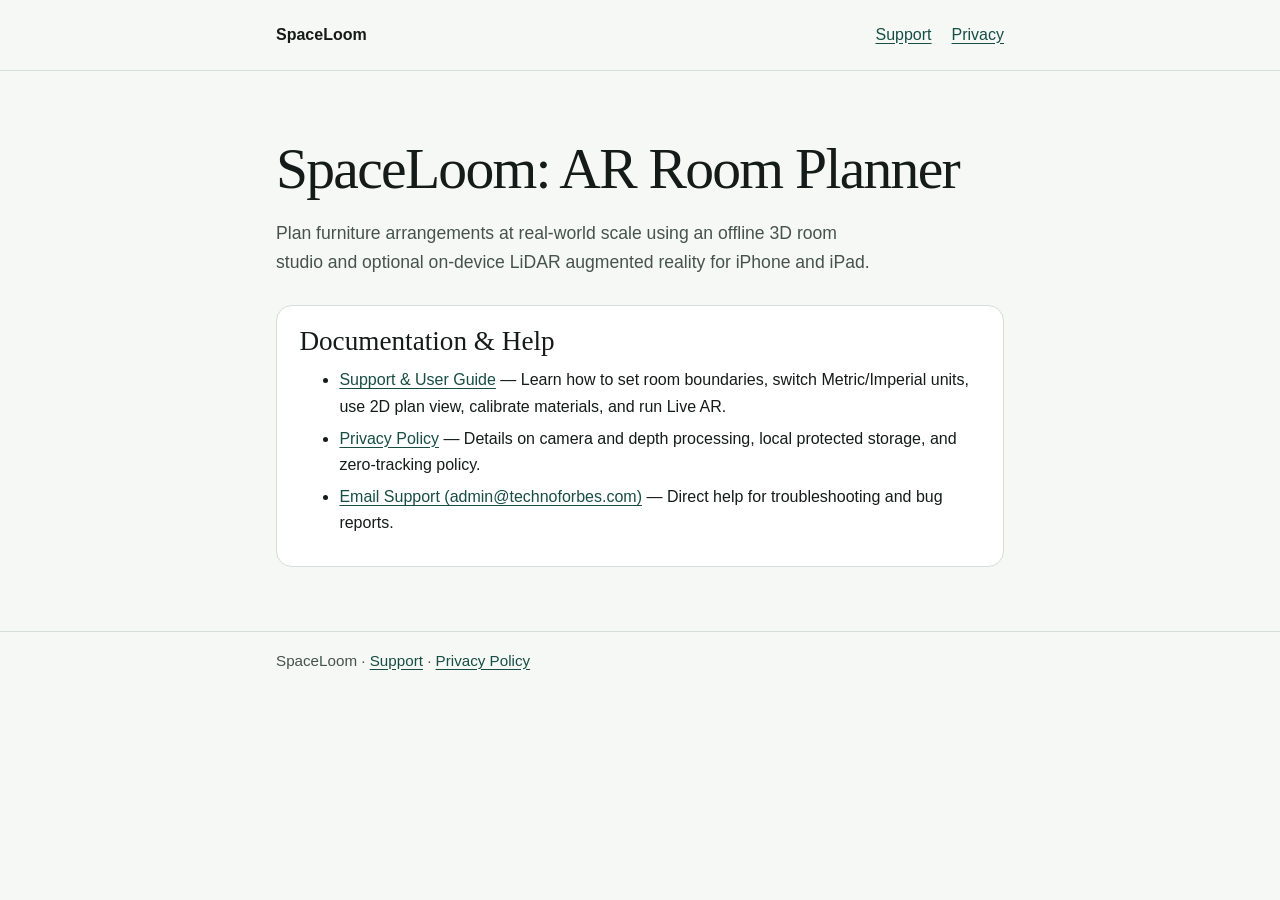
==== index.html @ f7054853 "Publish SpaceLoom static Support and Privacy Policy site" ====
<!doctype html>
<html lang="en">
<head>
  <meta charset="utf-8">
  <meta name="viewport" content="width=device-width, initial-scale=1">
  <title>SpaceLoom — AR Room Planner</title>
  <meta name="description" content="Official support and privacy information for SpaceLoom: AR Room Planner for iPhone and iPad.">
  <link rel="stylesheet" href="site.css">
</head>
<body>
  <header>
    <nav class="wrap" aria-label="Site">
      <a href="index.html" aria-current="page">SpaceLoom</a>
      <ul>
        <li><a href="support.html">Support</a></li>
        <li><a href="privacy.html">Privacy</a></li>
      </ul>
    </nav>
  </header>
  <main class="wrap">
    <h1>SpaceLoom: AR Room Planner</h1>
    <p class="intro">Plan furniture arrangements at real-world scale using an offline 3D room studio and optional on-device LiDAR augmented reality for iPhone and iPad.</p>
    <section class="contact" aria-labelledby="resources">
      <h2 id="resources">Documentation &amp; Help</h2>
      <ul>
        <li><a href="support.html">Support &amp; User Guide</a> — Learn how to set room boundaries, switch Metric/Imperial units, use 2D plan view, calibrate materials, and run Live AR.</li>
        <li><a href="privacy.html">Privacy Policy</a> — Details on camera and depth processing, local protected storage, and zero-tracking policy.</li>
        <li><a href="mailto:admin@technoforbes.com">Email Support (admin@technoforbes.com)</a> — Direct help for troubleshooting and bug reports.</li>
      </ul>
    </section>
  </main>
  <footer>
    <div class="wrap">SpaceLoom · <a href="support.html">Support</a> · <a href="privacy.html">Privacy Policy</a></div>
  </footer>
</body>
</html>
---- site.css ----
:root {
  color-scheme: light dark;
  --background: #f6f8f6;
  --panel: #ffffff;
  --border: #d5ded8;
  --muted: #46534d;
  --accent: #174d42;
  --text: #151b18;
  font: 100%/1.65 -apple-system, BlinkMacSystemFont, "SF Pro Text", sans-serif;
}

@media (prefers-color-scheme: dark) {
  :root {
    --background: #101513;
    --panel: #19211d;
    --border: #313d37;
    --muted: #b5c1ba;
    --accent: #8cd1b5;
    --text: #f3f6f4;
  }
}

* { box-sizing: border-box; }
body { margin: 0; color: var(--text); background: var(--background); }
header { border-bottom: 1px solid var(--border); }
nav { display: flex; justify-content: space-between; align-items: center; flex-wrap: wrap; gap: .75rem 1.5rem; padding: 1rem 0; }
nav > a { font-weight: 700; text-decoration: none; color: var(--text); }
nav ul { display: flex; gap: 1.25rem; margin: 0; padding: 0; list-style: none; }
.wrap { max-width: 48rem; margin: auto; padding-inline: 1.25rem; }
main { padding-block: clamp(2rem, 6vw, 4rem); }
h1, h2 { font-family: Georgia, serif; font-weight: 400; line-height: 1.18; }
h1 { font-size: clamp(2.2rem, 6vw, 3.6rem); margin: 0 0 1rem; letter-spacing: -.03em; }
h2 { font-size: clamp(1.35rem, 3.5vw, 1.7rem); margin: 2rem 0 .45rem; }
p, ul { margin: .65rem 0; }
li { margin-block: .35rem; }
.intro, footer, .date { color: var(--muted); }
.intro { max-width: 38rem; font-size: 1.1rem; }
.contact { padding: 1.15rem 1.4rem; margin-block: 1.8rem 0; background: var(--panel); border: 1px solid var(--border); border-radius: 1rem; }
.contact h2 { margin: 0 0 .5rem; }
a { color: var(--accent); text-underline-offset: .17em; overflow-wrap: anywhere; }
a:focus-visible { outline: 2px solid var(--accent); outline-offset: 4px; border-radius: 2px; }
footer { padding: 1rem 0 2rem; border-top: 1px solid var(--border); font-size: .95rem; }
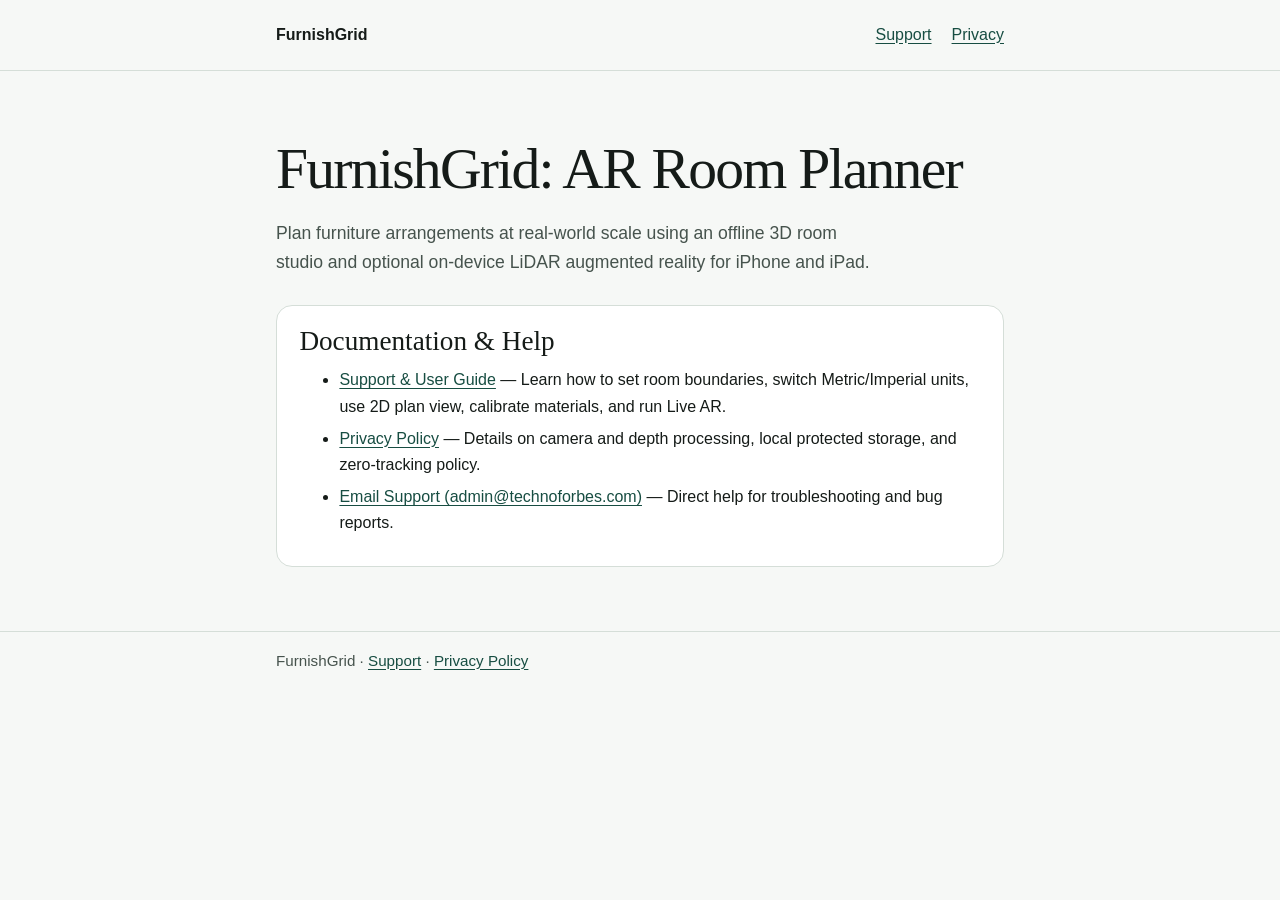
==== commit 8f34c3a2: "Rebrand static Support and Privacy Policy site to FurnishGrid" ====
--- a/index.html
+++ b/index.html
@@ -3,14 +3,14 @@
 <head>
   <meta charset="utf-8">
   <meta name="viewport" content="width=device-width, initial-scale=1">
-  <title>SpaceLoom — AR Room Planner</title>
-  <meta name="description" content="Official support and privacy information for SpaceLoom: AR Room Planner for iPhone and iPad.">
+  <title>FurnishGrid — AR Room Planner</title>
+  <meta name="description" content="Official support and privacy information for FurnishGrid: AR Room Planner for iPhone and iPad.">
   <link rel="stylesheet" href="site.css">
 </head>
 <body>
   <header>
     <nav class="wrap" aria-label="Site">
-      <a href="index.html" aria-current="page">SpaceLoom</a>
+      <a href="index.html" aria-current="page">FurnishGrid</a>
       <ul>
         <li><a href="support.html">Support</a></li>
         <li><a href="privacy.html">Privacy</a></li>
@@ -18,7 +18,7 @@
     </nav>
   </header>
   <main class="wrap">
-    <h1>SpaceLoom: AR Room Planner</h1>
+    <h1>FurnishGrid: AR Room Planner</h1>
     <p class="intro">Plan furniture arrangements at real-world scale using an offline 3D room studio and optional on-device LiDAR augmented reality for iPhone and iPad.</p>
     <section class="contact" aria-labelledby="resources">
       <h2 id="resources">Documentation &amp; Help</h2>
@@ -30,7 +30,7 @@
     </section>
   </main>
   <footer>
-    <div class="wrap">SpaceLoom · <a href="support.html">Support</a> · <a href="privacy.html">Privacy Policy</a></div>
+    <div class="wrap">FurnishGrid · <a href="support.html">Support</a> · <a href="privacy.html">Privacy Policy</a></div>
   </footer>
 </body>
 </html>
--- a/site.css
+++ b/site.css
@@ -40,3 +40,4 @@
 a { color: var(--accent); text-underline-offset: .17em; overflow-wrap: anywhere; }
 a:focus-visible { outline: 2px solid var(--accent); outline-offset: 4px; border-radius: 2px; }
 footer { padding: 1rem 0 2rem; border-top: 1px solid var(--border); font-size: .95rem; }
+
